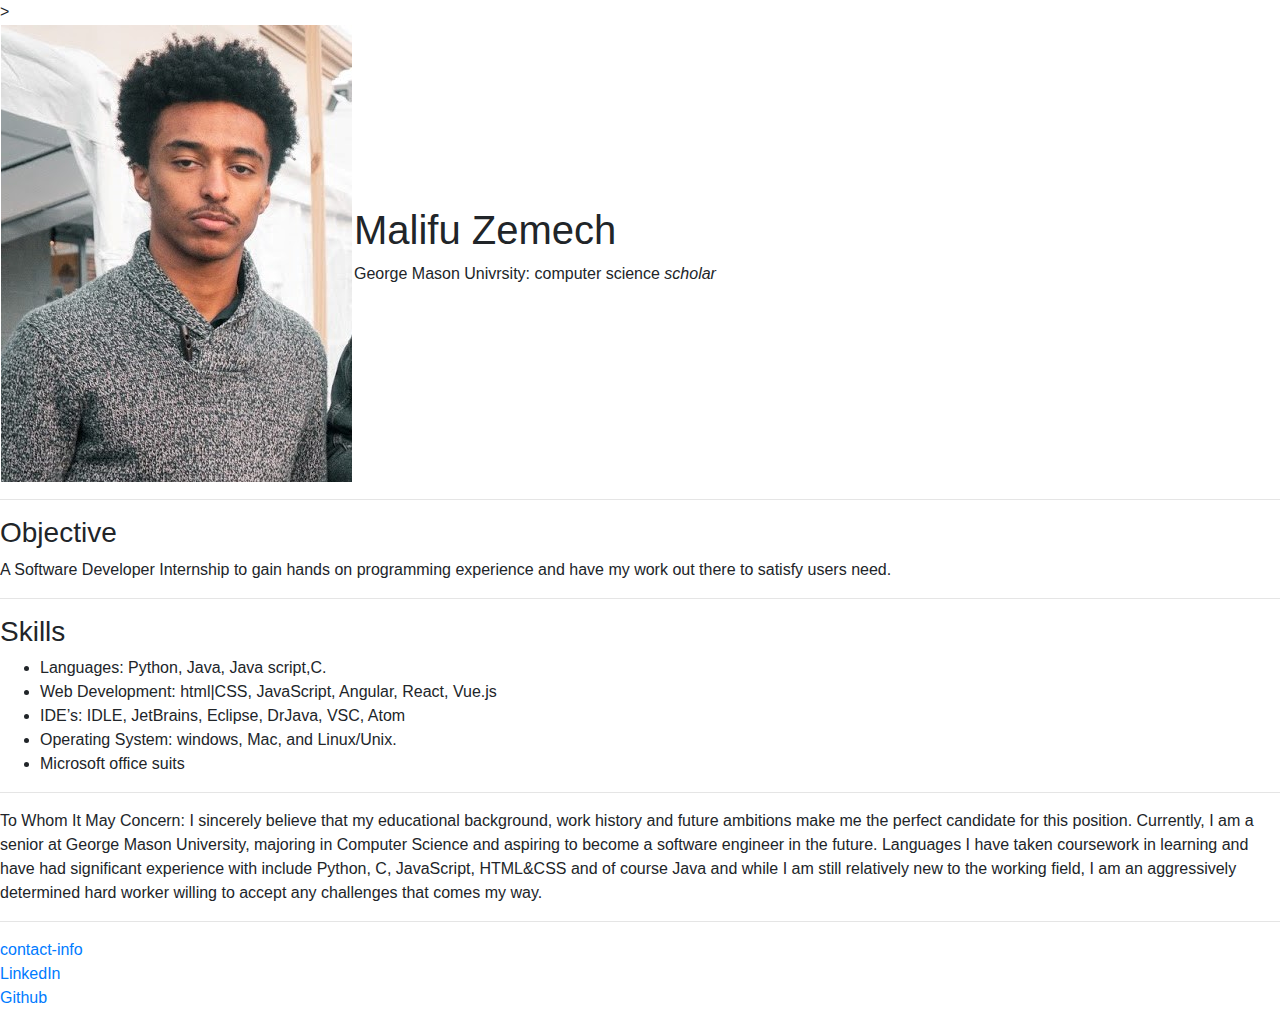
==== index.html @ 3fd9f8be "Update index.html" ====
<!DOCTYPE html>
<html>
    <head>
        <title>Mali's</title>>
        <meta charset="utf-8">
    <meta name="viewport" content="width=device-width, initial-scale=1, shrink-to-fit=no">

    <!-- Bootstrap CSS -->
    <link rel="stylesheet" href="https://maxcdn.bootstrapcdn.com/bootstrap/4.0.0/css/bootstrap.min.css" integrity="sha384-Gn5384xqQ1aoWXA+058RXPxPg6fy4IWvTNh0E263XmFcJlSAwiGgFAW/dAiS6JXm" crossorigin="anonymous">

    </head>

    <body>
        <table>
            <tr>
                <td>
                    <img src="profilep.jpg" alt="kenny">
                </td>
                <td>
                    <h1>Malifu Zemech</h1>

                    <p>George Mason Univrsity: computer science <em>scholar</em> </p>
                </td>
            </tr>
        </table>
        
        <hr>
        <div>
        <h3>Objective</h3>

        <p>
            A Software Developer Internship to gain hands on programming experience and have my work out there to satisfy users need.

        </p>
        </div>
        <hr>
        <div>
        <h3>Skills</h3>
        <ul>
            <li>Languages: Python, Java, Java script,C.</li>
            <li>Web Development: html|CSS, JavaScript, Angular, React, Vue.js</li>
            <li>IDE’s: IDLE, JetBrains, Eclipse, DrJava, VSC, Atom
            </li>
            <li>Operating System: windows, Mac, and Linux/Unix.
            </li>
            <li>Microsoft office suits
            </li>
        </ul>
            <div>
        <!-- <table>
            <tr>
                <td><table>
                    <th>x</th>
                    <th>x^2</th>
                    <tr>
                        <td>1</td>
                        <td>1</td>
                    </tr>
                    <tr>
                        <td>2</td>
                        <td>4</td>
                    </tr>
                </table></td>
                <td><table>
                    <th>x</th>
                    <th>x^2</th>
                    <tr>
                        <td>1</td>
                        <td>1</td>
                    </tr>
                    <tr>
                        <td>2</td>
                        <td>4</td>
                    </tr>
                </table></td>
            </tr>
        </table> -->
        
        <hr>
        <p>To Whom It May Concern: I sincerely believe that my educational background, work history and future ambitions 
            make me the perfect candidate for this position. Currently, I am a senior at George Mason University, majoring in
             Computer Science and aspiring to become a software engineer in the future. Languages I have taken coursework in learning 
             and have had significant experience with include Python, C, JavaScript, HTML&CSS and of course Java and while I am still 
             relatively new to the working field, 
            I am an aggressively determined hard worker willing to accept any challenges that comes my way.</p>
        <hr>
        <a href="contact-info.html" >contact-info</a><br>
        <a href="https://www.linkedin.com/in/malifu-zemech-00104b194/">LinkedIn</a><br>
        <a href="https://github.com/malifu-emmanuel">Github</a><br>
    </body>
</html>
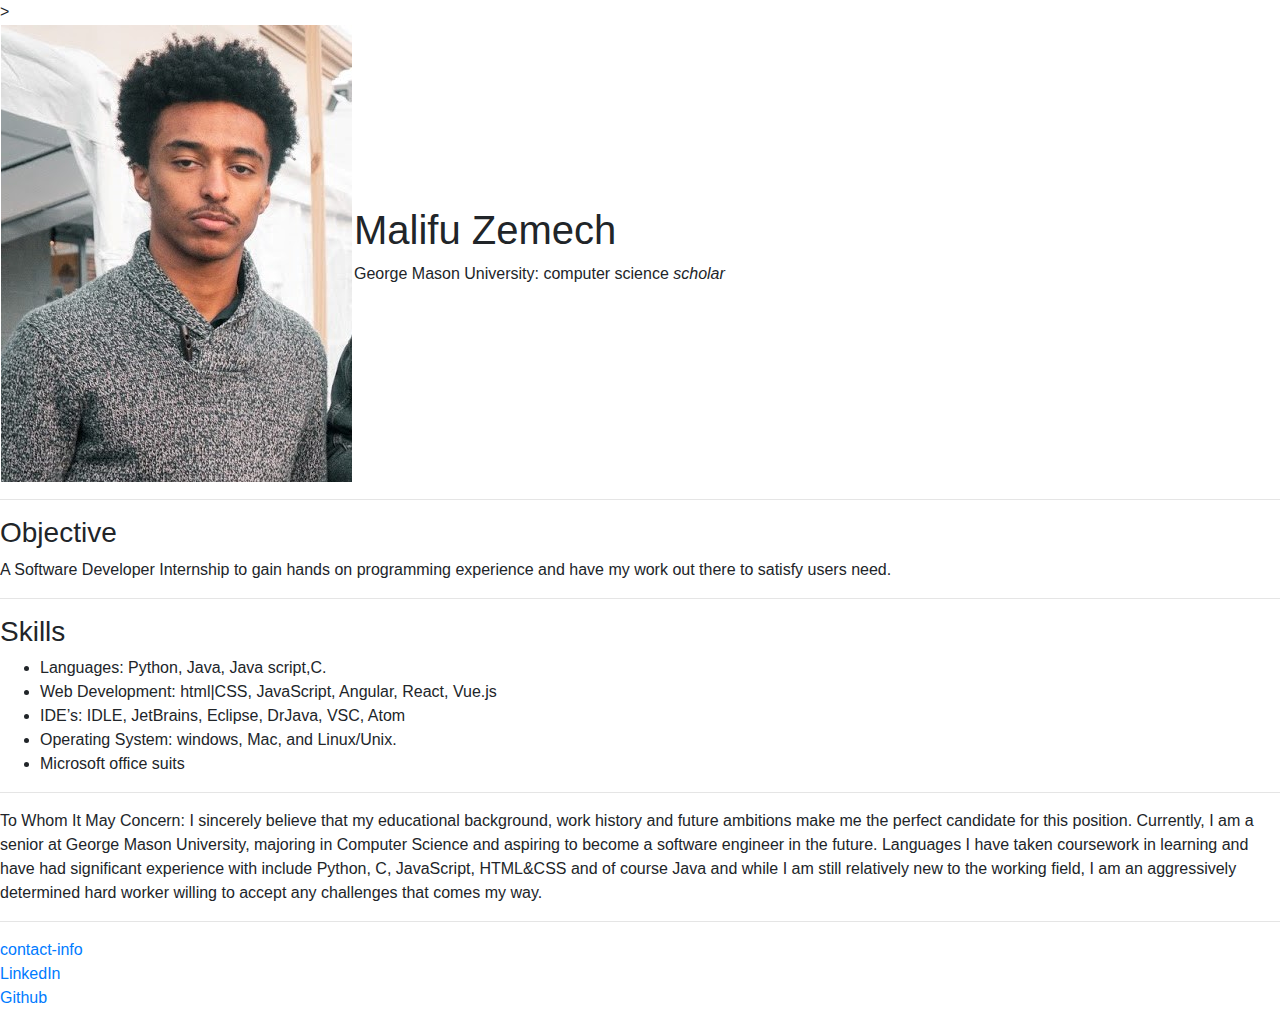
==== commit aaccd0a2: "Update index.html" ====
--- a/index.html
+++ b/index.html
@@ -19,7 +19,7 @@
                 <td>
                     <h1>Malifu Zemech</h1>
 
-                    <p>George Mason Univrsity: computer science <em>scholar</em> </p>
+                    <p>George Mason University: computer science <em>scholar</em> </p>
                 </td>
             </tr>
         </table>
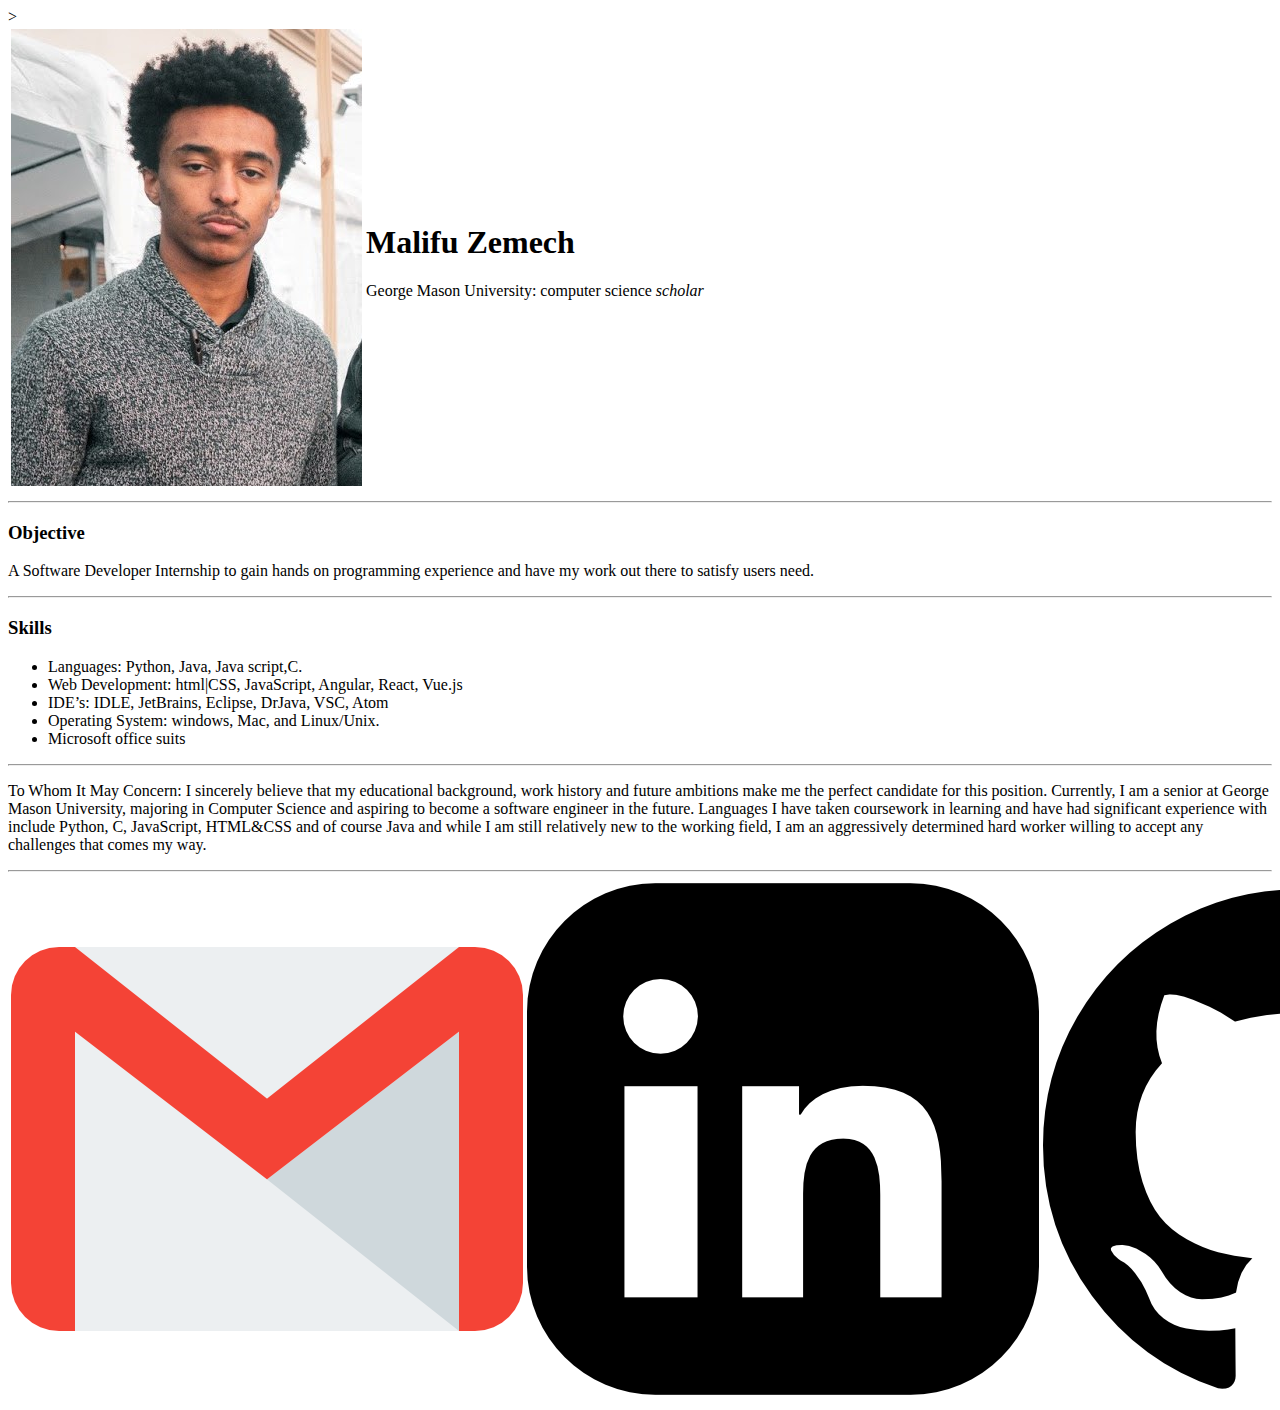
==== commit bc305261: "Update index.html" ====
--- a/index.html
+++ b/index.html
@@ -5,9 +5,10 @@
         <meta charset="utf-8">
     <meta name="viewport" content="width=device-width, initial-scale=1, shrink-to-fit=no">
 
-    <!-- Bootstrap CSS -->
+    <!-- Bootstrap CSS 
     <link rel="stylesheet" href="https://maxcdn.bootstrapcdn.com/bootstrap/4.0.0/css/bootstrap.min.css" integrity="sha384-Gn5384xqQ1aoWXA+058RXPxPg6fy4IWvTNh0E263XmFcJlSAwiGgFAW/dAiS6JXm" crossorigin="anonymous">
-
+    -->
+    <link rel="stylesheet" href="style.css">
     </head>
 
     <body>
@@ -46,7 +47,7 @@
             <li>Microsoft office suits
             </li>
         </ul>
-            <div>
+            </div>
         <!-- <table>
             <tr>
                 <td><table>
@@ -75,17 +76,28 @@
                 </table></td>
             </tr>
         </table> -->
+        <div>
+        <hr>
         
-        <hr>
         <p>To Whom It May Concern: I sincerely believe that my educational background, work history and future ambitions 
             make me the perfect candidate for this position. Currently, I am a senior at George Mason University, majoring in
              Computer Science and aspiring to become a software engineer in the future. Languages I have taken coursework in learning 
              and have had significant experience with include Python, C, JavaScript, HTML&CSS and of course Java and while I am still 
              relatively new to the working field, 
             I am an aggressively determined hard worker willing to accept any challenges that comes my way.</p>
+            </div>
+        <div>
         <hr>
-        <a href="contact-info.html" >contact-info</a><br>
-        <a href="https://www.linkedin.com/in/malifu-zemech-00104b194/">LinkedIn</a><br>
-        <a href="https://github.com/malifu-emmanuel">Github</a><br>
+        <table>
+            <tr>
+                <td><a href="contact-info.html" ><img class="fblogo" src="gmail.png" alt=""></a>
+                </td>
+                <td><a href="https://www.linkedin.com/in/malifu-zemech-00104b194/"><img class = "fblogo" src="linkedin.png" alt=""></a>
+                </td>
+                <td><a href="https://github.com/malifu-emmanuel"><img class = "fblogo" src="github-logo.png" alt=""></a>
+                </td>
+            </tr>
+    </table>
+            </div>
     </body>
 </html>
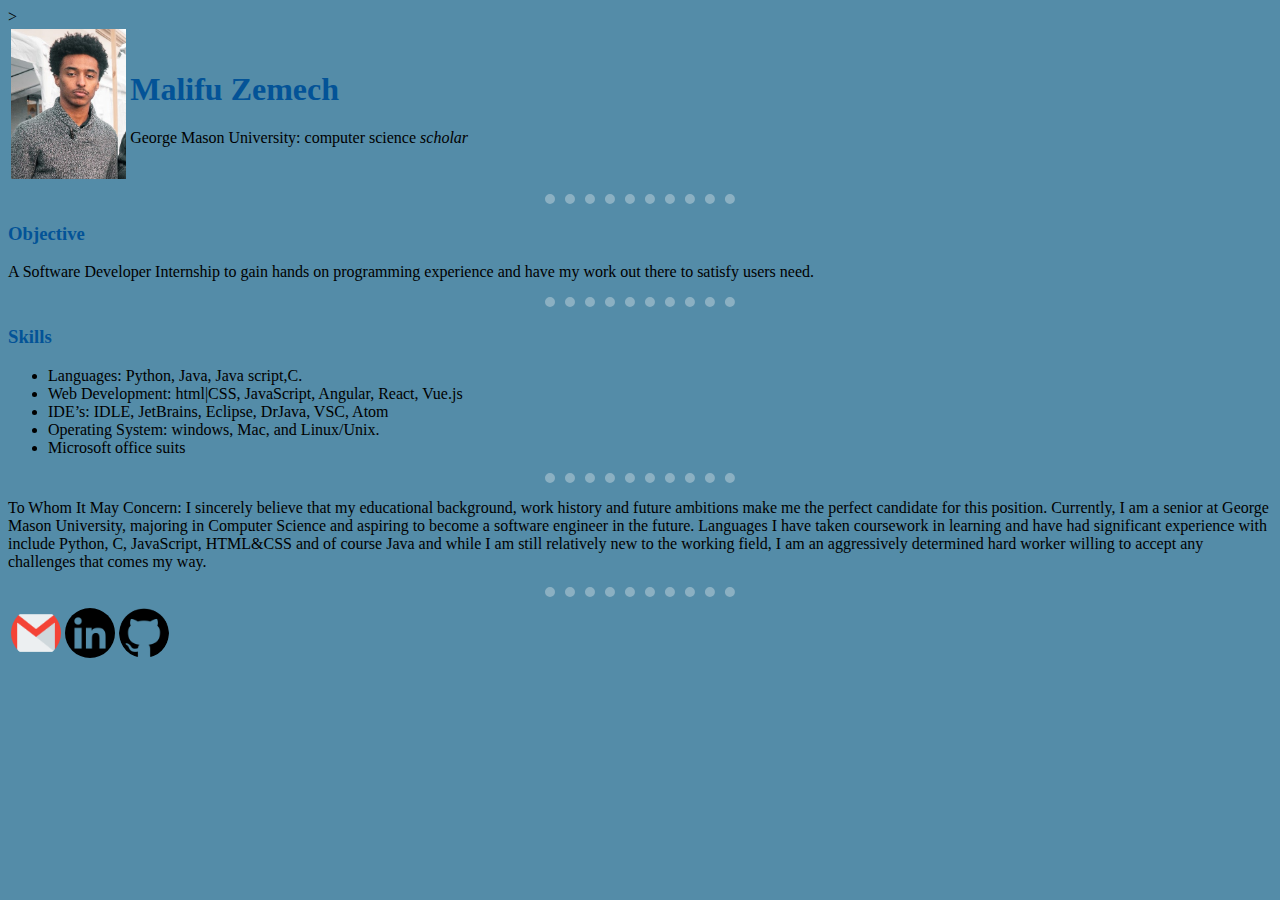
==== commit d39bdb54: "Update index.html" ====
--- a/index.html
+++ b/index.html
@@ -8,7 +8,7 @@
     <!-- Bootstrap CSS 
     <link rel="stylesheet" href="https://maxcdn.bootstrapcdn.com/bootstrap/4.0.0/css/bootstrap.min.css" integrity="sha384-Gn5384xqQ1aoWXA+058RXPxPg6fy4IWvTNh0E263XmFcJlSAwiGgFAW/dAiS6JXm" crossorigin="anonymous">
     -->
-    <link rel="stylesheet" href="style.css">
+    <link rel="stylesheet" href="styles.css">
     </head>
 
     <body>
--- a/styles.css
+++ b/styles.css
@@ -0,0 +1,27 @@
+body{
+    background-color: #548CA8; 
+    }
+    hr{
+        color: rgba(245, 245, 245, 0.342);
+        border-style: none;
+        border-top-style: dotted;
+        border-width: 10px;               
+        width: 15%;
+        height: 0px;
+    }
+    img{
+        height: 150px;
+    }
+    h1{
+        color:rgb(3, 83, 151);
+    }
+    h3{
+        color: rgb(3, 83, 151);
+    }
+    img{
+        height: 150px;
+    }
+    .fblogo{
+        height: 50px ;
+        border-radius: 50%;
+    }
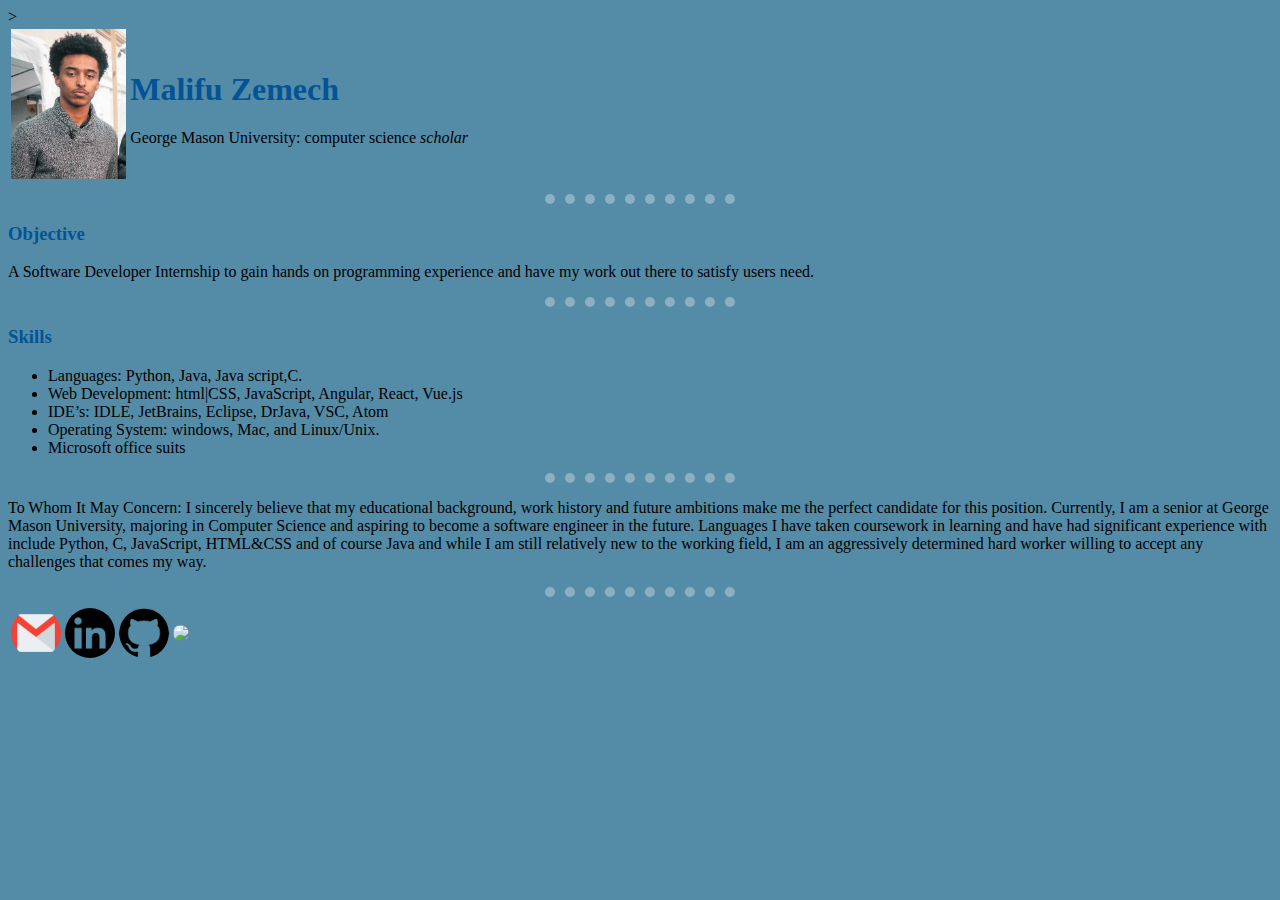
==== commit 32f9770b: "Update index.html" ====
--- a/index.html
+++ b/index.html
@@ -96,6 +96,7 @@
                 </td>
                 <td><a href="https://github.com/malifu-emmanuel"><img class = "fblogo" src="github-logo.png" alt=""></a>
                 </td>
+                <td> <a href="https://www.facebook.com/malifu.emmanuel/"><img class="fblogo" src="facebook.png"></td>
             </tr>
     </table>
             </div>
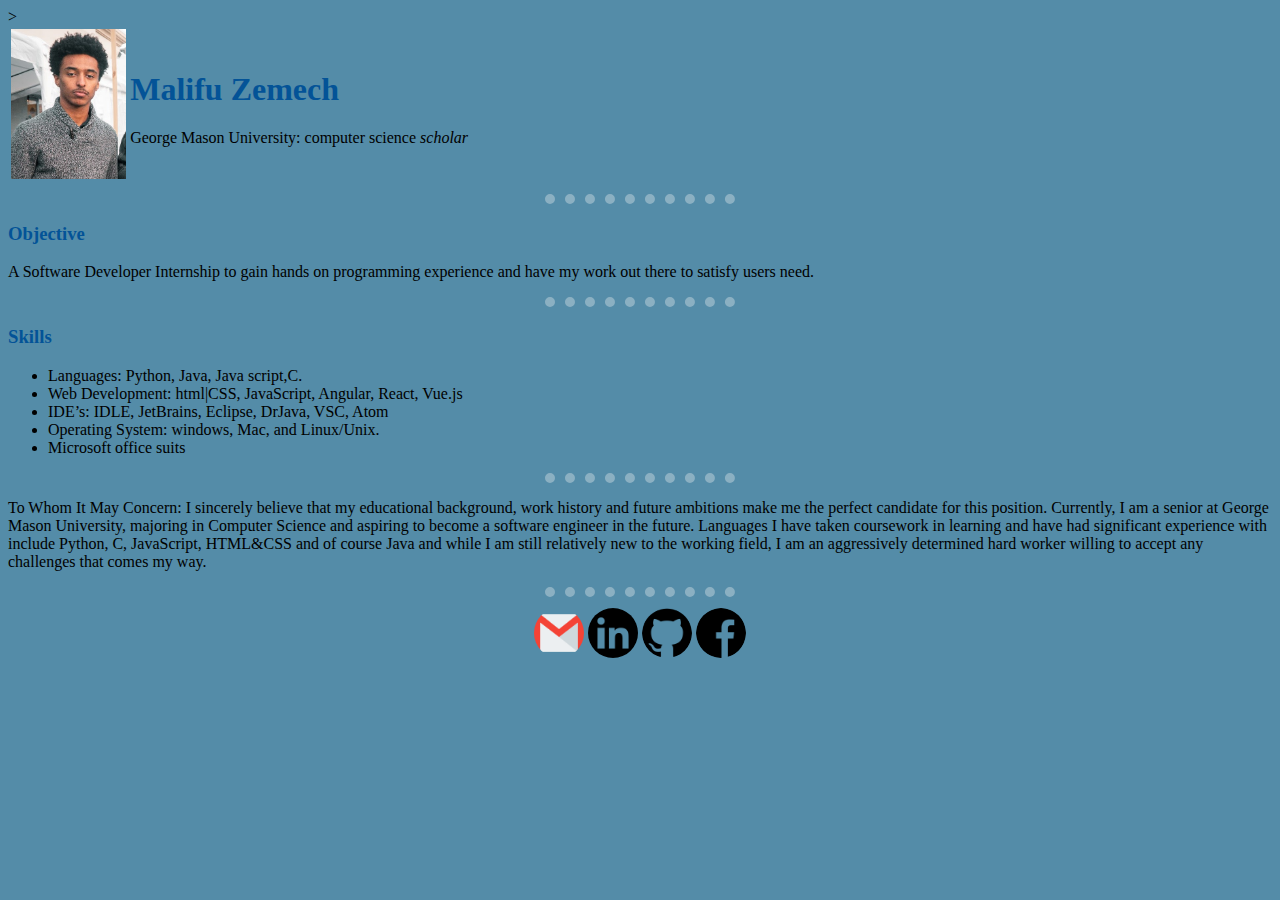
==== commit 438fbf64: "Update index.html" ====
--- a/index.html
+++ b/index.html
@@ -88,6 +88,7 @@
             </div>
         <div>
         <hr>
+        <center>
         <table>
             <tr>
                 <td><a href="contact-info.html" ><img class="fblogo" src="gmail.png" alt=""></a>
@@ -99,6 +100,7 @@
                 <td> <a href="https://www.facebook.com/malifu.emmanuel/"><img class="fblogo" src="facebook.png"></td>
             </tr>
     </table>
+    </center>
             </div>
     </body>
 </html>
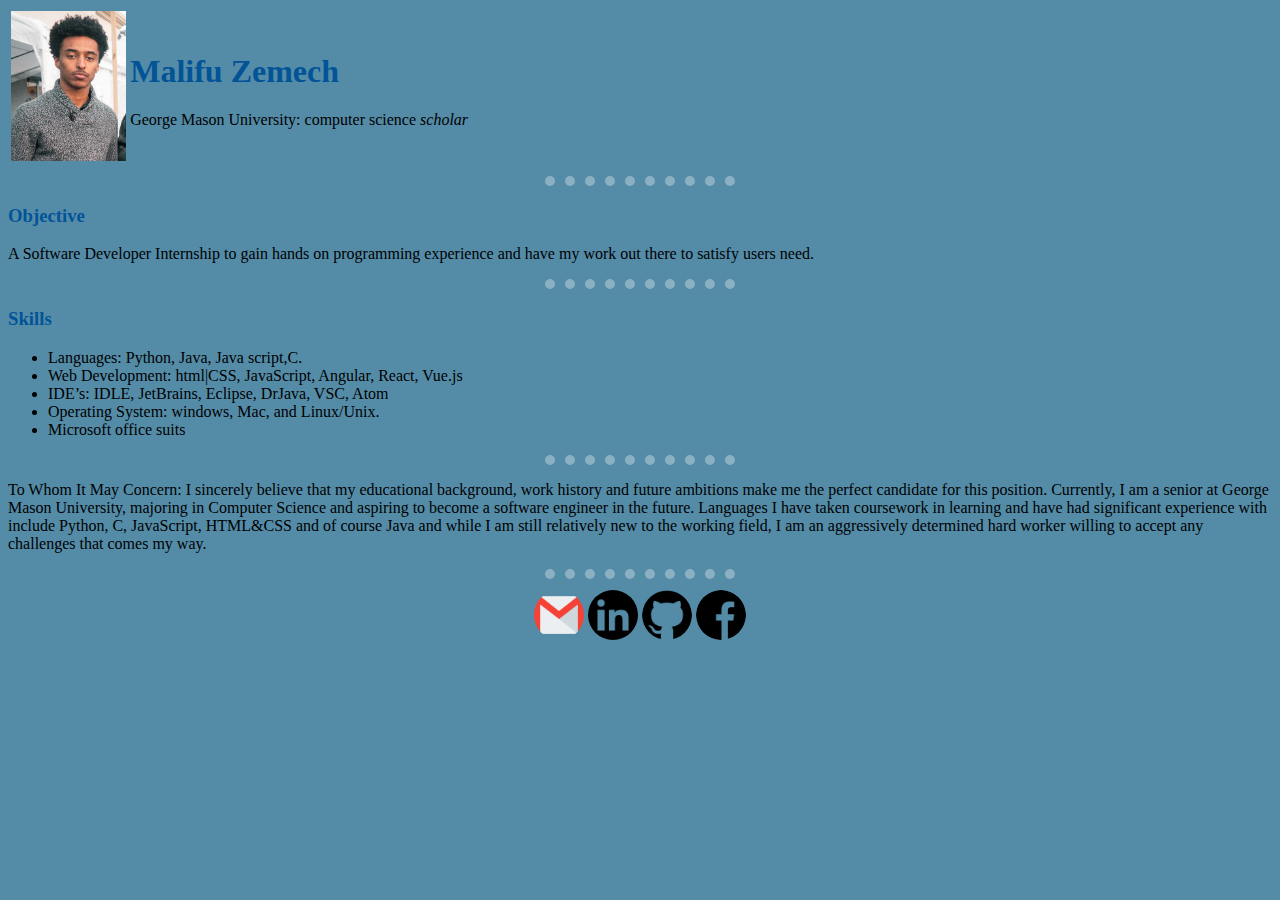
==== commit 53126c2e: "Update index.html: removed unwanted symbol ">" from top of the page" ====
--- a/index.html
+++ b/index.html
@@ -1,7 +1,7 @@
 <!DOCTYPE html>
 <html>
     <head>
-        <title>Mali's</title>>
+        <title>Mali's</title>
         <meta charset="utf-8">
     <meta name="viewport" content="width=device-width, initial-scale=1, shrink-to-fit=no">
 
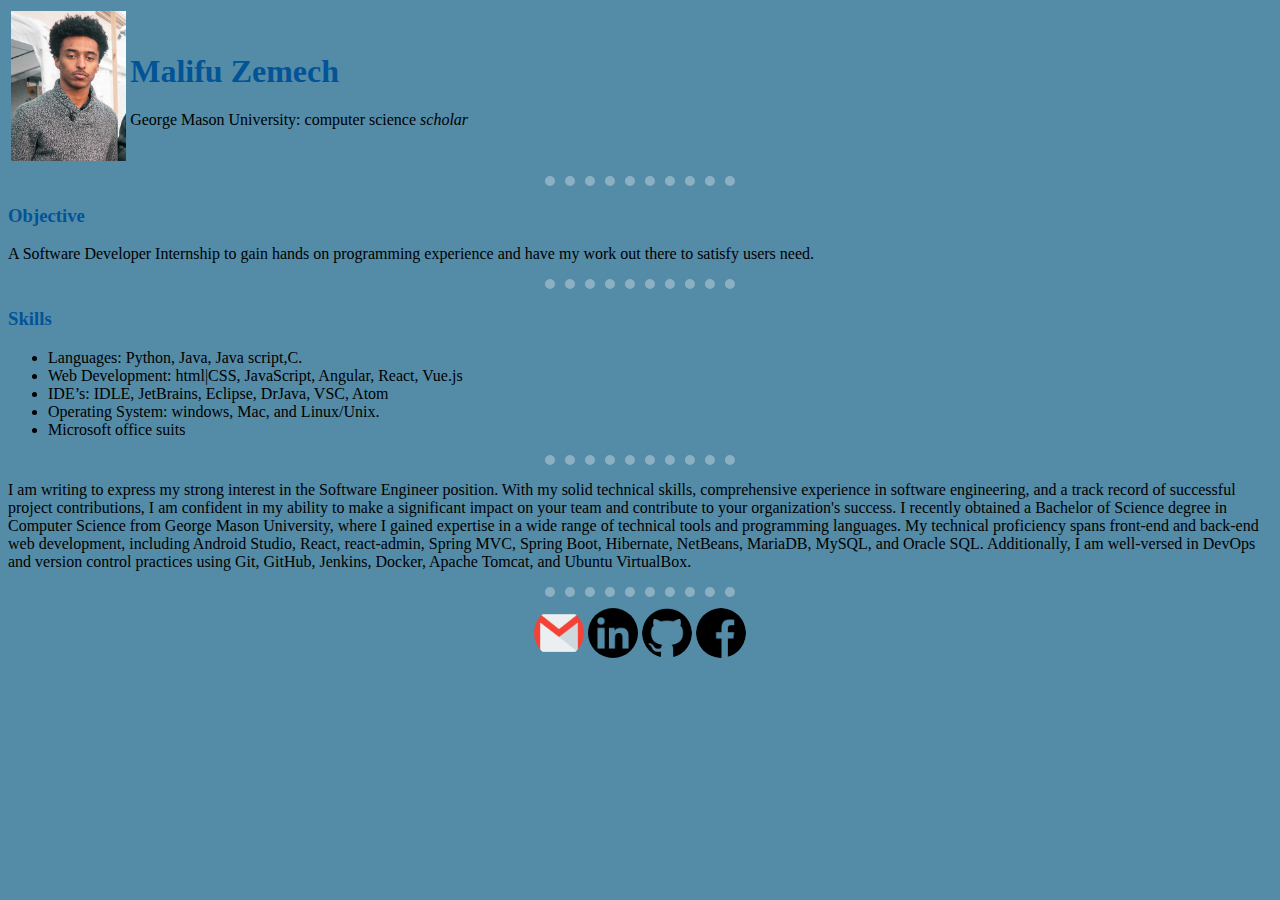
==== commit 0963b2c5: "Update index.html" ====
--- a/index.html
+++ b/index.html
@@ -79,12 +79,12 @@
         <div>
         <hr>
         
-        <p>To Whom It May Concern: I sincerely believe that my educational background, work history and future ambitions 
-            make me the perfect candidate for this position. Currently, I am a senior at George Mason University, majoring in
-             Computer Science and aspiring to become a software engineer in the future. Languages I have taken coursework in learning 
-             and have had significant experience with include Python, C, JavaScript, HTML&CSS and of course Java and while I am still 
-             relatively new to the working field, 
-            I am an aggressively determined hard worker willing to accept any challenges that comes my way.</p>
+        <p>I am writing to express my strong interest in the Software Engineer position. With my solid technical skills, comprehensive experience in software engineering, and a track record of successful project contributions,
+            I am confident in my ability to make a significant impact on your team and contribute to your organization's success.
+I recently obtained a Bachelor of Science degree in Computer Science from George Mason University, where I gained expertise in a wide range of technical tools and programming languages. My technical proficiency spans front-end and
+            back-end web development, including Android Studio, React, react-admin, Spring MVC, Spring Boot, Hibernate, 
+            NetBeans, MariaDB, MySQL, and Oracle SQL. Additionally, I am well-versed in DevOps and version control practices using Git, GitHub, Jenkins, Docker, Apache Tomcat, and Ubuntu VirtualBox.
+</p>
             </div>
         <div>
         <hr>
